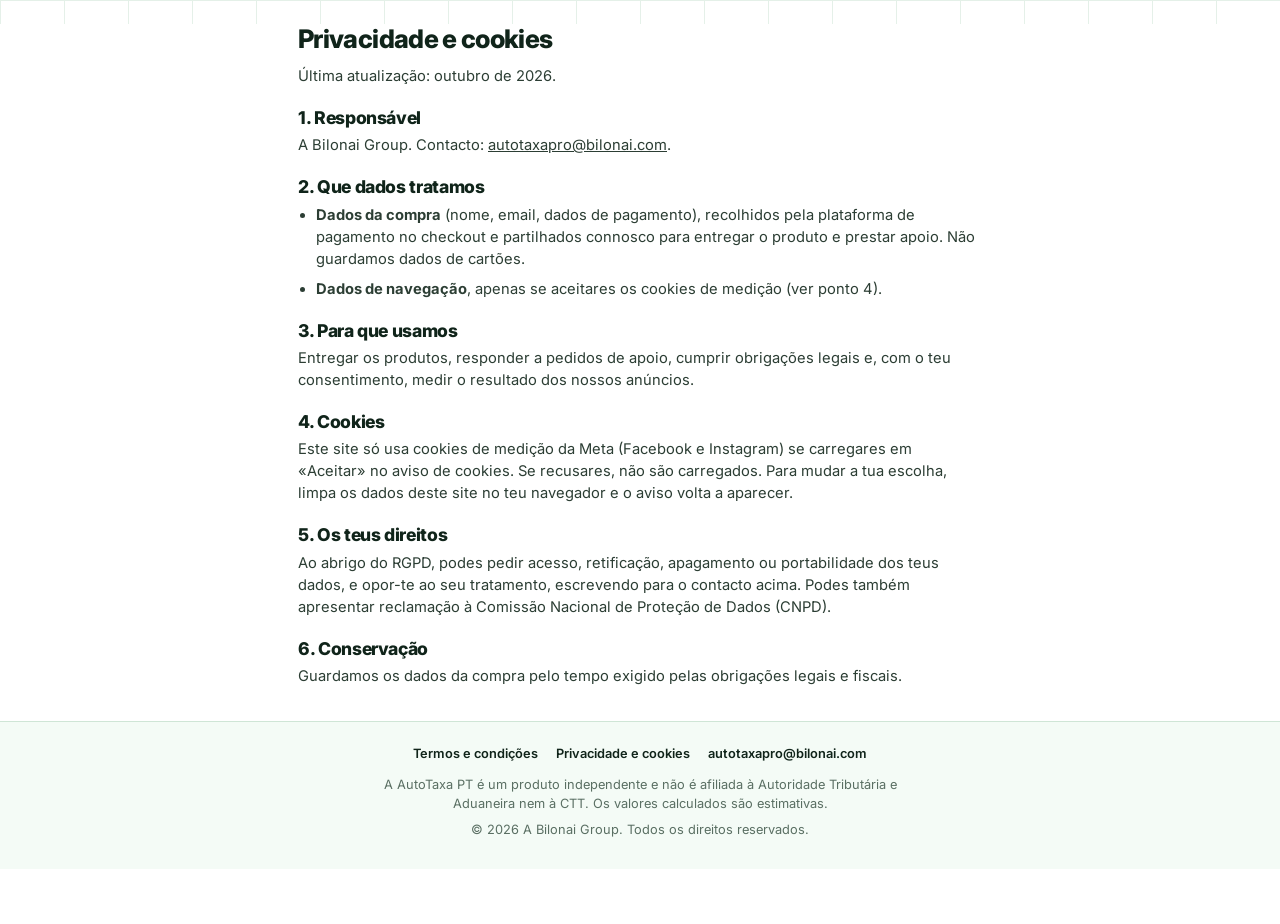
==== privacidade.html @ 0595fadc "Add files via upload" ====
<!doctype html>
<html lang="pt-PT">
<head>
<meta charset="utf-8">
<meta name="viewport" content="width=device-width,initial-scale=1,viewport-fit=cover">
<title>AutoTaxa PT · Privacidade e cookies</title>
<meta name="description" content="Privacidade e cookies">
<meta name="theme-color" content="#107c41">
<meta name="robots" content="noindex">
<link rel="icon" type="image/png" href="favicon.png">
<link rel="preconnect" href="https://fonts.googleapis.com">
<link rel="preconnect" href="https://fonts.gstatic.com" crossorigin>
<link rel="stylesheet" href="https://fonts.googleapis.com/css2?family=Inter:wght@400;500;600;700;800&family=Nunito:wght@800;900&display=swap">
<link rel="stylesheet" href="pro.css">
</head>
<body>
<main class="wrap legal-page">
<h1>Privacidade e cookies</h1>
<p>Última atualização: outubro de 2026.</p>
<h2>1. Responsável</h2>
<p><span data-cfg="vendedor">A Bilonai Group</span>. Contacto: <a data-cfg="email" href="#">por definir</a>.</p>
<h2>2. Que dados tratamos</h2>
<ul>
<li><b>Dados da compra</b> (nome, email, dados de pagamento), recolhidos pela plataforma de pagamento no checkout e partilhados connosco para entregar o produto e prestar apoio. Não guardamos dados de cartões.</li>
<li><b>Dados de navegação</b>, apenas se aceitares os cookies de medição (ver ponto 4).</li>
</ul>
<h2>3. Para que usamos</h2>
<p>Entregar os produtos, responder a pedidos de apoio, cumprir obrigações legais e, com o teu consentimento, medir o resultado dos nossos anúncios.</p>
<h2>4. Cookies</h2>
<p>Este site só usa cookies de medição da Meta (Facebook e Instagram) se carregares em «Aceitar» no aviso de cookies. Se recusares, não são carregados. Para mudar a tua escolha, limpa os dados deste site no teu navegador e o aviso volta a aparecer.</p>
<h2>5. Os teus direitos</h2>
<p>Ao abrigo do RGPD, podes pedir acesso, retificação, apagamento ou portabilidade dos teus dados, e opor-te ao seu tratamento, escrevendo para o contacto acima. Podes também apresentar reclamação à Comissão Nacional de Proteção de Dados (CNPD).</p>
<h2>6. Conservação</h2>
<p>Guardamos os dados da compra pelo tempo exigido pelas obrigações legais e fiscais.</p>
</main>
<footer class="site-footer"><div class="wrap">
  <nav><a href="termos.html">Termos e condições</a><a href="privacidade.html">Privacidade e cookies</a><a data-cfg-row data-cfg="email" href="#">Suporte</a></nav>
  <p>A AutoTaxa PT é um produto independente e não é afiliada à Autoridade Tributária e Aduaneira nem à CTT. Os valores calculados são estimativas.</p>
  <p>© <span id="year">2026</span> <span data-cfg="vendedor">A Bilonai Group</span>. Todos os direitos reservados.</p>
</div></footer>
<script src="config.js"></script>
<script src="site.js"></script>
</body>
</html>
---- pro.css ----
/* AutoTaxa Pro · tema branco e verde (estilo folha de cálculo) */
:root{--g:#107c41;--g2:#21a366;--g3:#0b5a2e;--mint:#eaf6ee;--mint2:#f4fbf6;--line:#cfe5d6;--ink:#10241a;--mut:#5a6f63;--red:#b3151f;--navy:#14213d;--cta1:#27ae6b;--cta2:#107c41;--warn:#d93636}
*{box-sizing:border-box;margin:0;padding:0}
html{-webkit-text-size-adjust:100%;background:#fff;color-scheme:light}
body{font-family:'Inter',system-ui,-apple-system,Segoe UI,Roboto,sans-serif;background:#fff;color:var(--ink);line-height:1.5;min-height:100vh}
body::before{content:'';position:absolute;inset:0 0 auto 0;height:560px;z-index:-1;pointer-events:none;background-image:linear-gradient(#e4f0e8 1px,transparent 1px),linear-gradient(90deg,#e4f0e8 1px,transparent 1px);background-size:64px 26px;-webkit-mask-image:linear-gradient(#000 0,transparent 100%);mask-image:linear-gradient(#000 0,transparent 100%)}
img{max-width:100%;height:auto;display:block}
a{color:inherit}
[hidden]{display:none!important}
.px{font-family:'Nunito','Inter',sans-serif;font-weight:900;font-variant-numeric:tabular-nums;letter-spacing:-.01em}
.wrap{width:100%;max-width:560px;margin:0 auto;padding:0 18px}
section{padding:34px 0 6px}
h1{font-size:clamp(1.6rem,6.6vw,2.4rem);line-height:1.14;font-weight:800;letter-spacing:-.025em;text-align:center;color:var(--ink)}
h1 mark{background:none;color:var(--g)}
h1 .soft{color:var(--mut);font-weight:600}
h2{font-size:clamp(1.3rem,5.2vw,1.75rem);line-height:1.2;font-weight:800;text-align:center;letter-spacing:-.02em;margin-bottom:6px}
h2 span{color:var(--g)}
.lead{color:var(--mut);text-align:center;font-size:.95rem;margin:0 auto 16px;max-width:460px}

/* colunas decorativas estilo folha */
.colstrip{display:flex;justify-content:space-between;background:var(--mint);border-bottom:1px solid var(--line);padding:3px 12px;font-size:.62rem;font-weight:600;color:#7a9686;letter-spacing:.08em}

/* barra de prova */
.live-bar{position:fixed;top:0;left:0;right:0;z-index:60;background:var(--g);color:#fff;text-align:center;font-weight:700;padding:9px 12px;font-size:.84rem;animation:barIn .5s ease}
body.bar-on{padding-top:38px}
@keyframes barIn{from{transform:translateY(-100%)}to{transform:none}}

/* hero */
.hero{padding:20px 0 8px;text-align:center}
.eyebrow{display:inline-block;font-size:.7rem;font-weight:700;letter-spacing:.05em;text-transform:uppercase;color:var(--g3);background:var(--mint);border:1px solid var(--line);padding:5px 11px;border-radius:999px;margin-bottom:12px}
.sub{margin:12px auto 16px;color:var(--mut);font-size:clamp(.95rem,3.8vw,1.06rem);max-width:470px}

/* botões */
.btn{display:block;width:100%;text-align:center;text-decoration:none;font:800 1.06rem 'Inter',sans-serif;color:#fff;background:linear-gradient(180deg,var(--cta1),var(--cta2));padding:16px 18px;border-radius:14px;border:0;box-shadow:0 10px 24px rgba(16,124,65,.32),inset 0 1px 0 rgba(255,255,255,.25);animation:pulse 2.6s ease-in-out infinite}
.btn span{display:block;font-size:.78rem;font-weight:600;opacity:.9;margin-top:1px}
.btn:active{transform:scale(.98)}
.btn.ghost{background:#fff;color:var(--g3);border:2px solid var(--g);box-shadow:none;animation:none}
@keyframes pulse{0%,100%{box-shadow:0 10px 24px rgba(16,124,65,.32),0 0 0 0 rgba(33,163,102,.35)}50%{box-shadow:0 10px 24px rgba(16,124,65,.32),0 0 0 10px rgba(33,163,102,0)}}
.trust{display:flex;justify-content:center;flex-wrap:wrap;gap:6px 14px;margin:12px 0 0;font-size:.76rem;color:var(--mut)}
.trust i{font-style:normal;color:var(--g);font-weight:800;margin-right:4px}

/* janela de folha de cálculo (prints) */
.win{margin:18px auto 0;border:1px solid var(--line);border-radius:12px;overflow:hidden;background:#fff;box-shadow:0 18px 40px rgba(16,124,65,.16),0 2px 0 rgba(16,124,65,.06)}
.win-bar{display:flex;align-items:center;gap:7px;background:linear-gradient(180deg,var(--g2),var(--g));color:#fff;padding:7px 11px;font-size:.7rem;font-weight:600}
.win-bar svg{width:15px;height:15px;flex:none}
.win-bar b{margin-left:auto;font-weight:600;opacity:.85}
.win img{width:100%}
.cap{font-size:.8rem;color:var(--mut);text-align:center;margin:8px auto 0;max-width:420px}
.stats{display:grid;grid-template-columns:repeat(3,1fr);gap:8px;margin:20px 0 0}
.stats div{background:#fff;border:1px solid var(--line);border-top:3px solid var(--g);border-radius:10px;padding:10px 4px 9px;text-align:center}
.stats b{display:block;font-size:clamp(1.05rem,4.8vw,1.4rem);color:var(--g3);line-height:1.1}
.stats span{display:block;font-size:.68rem;color:var(--mut);margin-top:3px;line-height:1.25;padding:0 3px}
.example-note{font-size:.72rem;color:var(--mut);text-align:center;margin:8px 0 6px}

/* secções */
.alt{background:var(--mint2);border-top:1px solid var(--line);border-bottom:1px solid var(--line);margin-top:30px;padding:34px 0 28px}
.list{list-style:none;display:grid;gap:11px;margin:14px 0}
.list li{padding-left:30px;position:relative;font-size:.97rem}
.list li b{color:var(--ink)}
.list li::before{content:'✓';position:absolute;left:0;top:1px;width:20px;height:20px;border-radius:5px;background:var(--g);color:#fff;font-weight:800;font-size:.8rem;display:grid;place-items:center}
.steps{list-style:none;counter-reset:s;display:grid;gap:10px;margin:16px 0 4px}
.steps li{counter-increment:s;position:relative;background:#fff;border:1px solid var(--line);border-radius:12px;padding:12px 14px 12px 56px}
.steps li::before{content:counter(s);position:absolute;left:14px;top:12px;width:30px;height:30px;border-radius:8px;background:var(--g);color:#fff;font-weight:800;display:grid;place-items:center}
.steps b{display:block;font-weight:700}
.steps span{display:block;color:var(--mut);font-size:.9rem;margin-top:2px}
.pair{display:grid;gap:16px}
.legend-chip{display:inline-block;font-size:.72rem;font-weight:700;color:var(--g3);background:var(--mint);border:1px solid var(--line);border-radius:6px;padding:2px 8px;margin:0 0 8px}

/* testemunhos */
.carousel{display:flex;gap:12px;overflow-x:auto;scroll-snap-type:x mandatory;padding:4px 18px 14px;margin:0 -18px;-webkit-overflow-scrolling:touch;scrollbar-width:none}
.carousel::-webkit-scrollbar{display:none}
.carousel img{flex:0 0 76%;max-width:300px;scroll-snap-align:center;border-radius:14px;border:1px solid var(--line);background:#fff;box-shadow:0 8px 20px rgba(16,124,65,.1)}
.swipe{text-align:center;font-size:.78rem;color:var(--mut);margin-top:-4px}

/* copy */
.copy p{margin:10px 0}
.copy .for{background:var(--mint);border:1px solid var(--line);border-left:4px solid var(--g);border-radius:10px;padding:4px 14px}
.copy .for p{font-size:.95rem}
.callout{background:#fff8e6;border:1px solid #f0d98a;border-radius:12px;padding:12px 14px;margin:16px 0;font-size:.95rem;text-align:center}
.callout b{color:var(--red)}

/* faq */
details{background:#fff;border:1px solid var(--line);border-radius:12px;margin-bottom:9px;overflow:hidden}
summary{cursor:pointer;list-style:none;padding:14px 44px 14px 14px;font-weight:700;font-size:.95rem;position:relative}
summary::-webkit-details-marker{display:none}
summary::after{content:'+';position:absolute;right:14px;top:50%;transform:translateY(-50%);color:var(--g);font-size:1.4rem;font-weight:700}
details[open] summary::after{content:'–'}
details[open]{border-color:var(--g2)}
details p{padding:0 14px 14px;color:#33493c;font-size:.93rem}

/* etiqueta de preço (estilo prateleira) */
.pricetag{display:inline-block;background:#fff;border:1px solid #e2e7e4;border-radius:12px;padding:10px 20px 12px;box-shadow:0 8px 22px rgba(20,33,61,.12);position:relative;text-align:center;min-width:210px}
.pricetag::before{content:'';position:absolute;left:0;right:0;top:0;height:6px;background:linear-gradient(90deg,var(--g2),var(--g));border-radius:12px 12px 0 0}
.pricetag .old{display:inline-block;position:relative;color:var(--navy);font-size:1.7rem;margin-top:14px;line-height:1}
.pricetag .old::after{content:'';position:absolute;left:-4px;right:-4px;top:52%;height:3px;background:var(--red);transform:rotate(-6deg);border-radius:2px}
.pricetag .old small{font-size:.5em;font-weight:800;margin-left:3px}
.pricetag .now{display:block;color:#0b6b36;font-size:clamp(2.6rem,13vw,3.6rem);line-height:1;margin-top:6px}
.pricetag .now small{font-size:.38em;margin-left:4px}
.pricetag .note{display:block;font-family:'Inter',sans-serif;font-size:.74rem;font-weight:600;color:var(--mut);margin-top:6px}
.tagwrap{text-align:center;margin:18px 0 6px}

/* oferta */
.offer{background:#fff;border:2px solid var(--g);border-radius:18px;padding:22px 16px 16px;text-align:center;box-shadow:0 20px 44px rgba(16,124,65,.18);position:relative}
.offer .ribbon{position:absolute;top:-13px;left:50%;transform:translateX(-50%);background:var(--g);color:#fff;font-size:.72rem;font-weight:800;letter-spacing:.06em;text-transform:uppercase;padding:5px 14px;border-radius:999px;white-space:nowrap}
.offer ul{list-style:none;text-align:left;display:grid;gap:8px;margin:16px 0 16px;font-size:.93rem}
.offer li{padding-left:28px;position:relative}
.offer li::before{content:'✓';position:absolute;left:0;top:1px;width:19px;height:19px;border-radius:5px;background:var(--g);color:#fff;font-weight:800;font-size:.75rem;display:grid;place-items:center}
.guarantee{display:flex;gap:12px;align-items:center;text-align:left;background:var(--mint);border:1px solid var(--line);border-radius:12px;padding:12px;margin-top:14px;font-size:.85rem;color:#2d4a39}
.guarantee svg{width:44px;height:44px;flex:none}
.guarantee p{margin:0}

/* sticky + footer */
.sticky{position:fixed;left:0;right:0;bottom:0;z-index:50;padding:10px 14px calc(10px + env(safe-area-inset-bottom));background:rgba(255,255,255,.97);border-top:2px solid var(--g);box-shadow:0 -8px 24px rgba(16,124,65,.14);transform:translateY(110%);transition:transform .35s ease}
.sticky.show{transform:none}
.sticky .btn{max-width:520px;margin:0 auto;padding:12px 14px;font-size:1rem;animation:none}
.sticky .btn span{font-size:.72rem}
.site-footer{border-top:1px solid var(--line);margin-top:34px;padding:22px 0 24px;text-align:center;color:var(--mut);font-size:.8rem;background:var(--mint2)}
.site-footer nav{display:flex;justify-content:center;gap:18px;margin-bottom:12px;flex-wrap:wrap}
.site-footer nav a{color:var(--ink);text-decoration:none;font-weight:600}
.site-footer p{max-width:520px;margin:6px auto}
body.has-sticky .site-footer{padding-bottom:96px}

/* downsell / mini */
.ds-banner{background:var(--warn);color:#fff;text-align:center;font-weight:800;padding:10px 14px;font-size:.88rem;letter-spacing:.02em}
.ds-banner.off{background:#64748b}
.ds{padding:20px 0 8px;text-align:center}
.ds h1{margin:14px 0 8px}
.ds .sub{margin-top:8px}
.timer{margin:16px auto 6px;max-width:330px;background:#fff;border:1px solid var(--line);border-radius:16px;padding:12px 16px 14px;box-shadow:0 10px 24px rgba(16,124,65,.12)}
.timer-lbl{display:block;font-size:.72rem;letter-spacing:.07em;text-transform:uppercase;color:var(--mut);font-weight:700}
.timer b{display:block;font-size:3rem;line-height:1.1;color:var(--g3);font-variant-numeric:tabular-nums}
.timer-bar{height:6px;border-radius:99px;background:#e1efe6;overflow:hidden;margin-top:6px}
.timer-bar i{display:block;height:100%;width:100%;background:var(--g2);border-radius:99px;transition:width .3s linear}
body.urgent .timer{border-color:var(--warn)}
body.urgent .timer b{color:var(--warn)}
body.urgent .timer-bar i{background:var(--warn)}
.seal{width:150px;height:150px;margin:6px auto 0;display:block;filter:drop-shadow(0 10px 18px rgba(16,124,65,.3))}
.safe{list-style:none;display:grid;gap:9px;margin:18px auto 4px;max-width:420px;text-align:left}
.safe li{position:relative;padding-left:30px;font-size:.92rem;color:#2d4a39}
.safe li::before{content:'✓';position:absolute;left:0;top:0;width:20px;height:20px;border-radius:5px;background:var(--g);color:#fff;font-weight:800;font-size:.8rem;display:grid;place-items:center}
.safe b{color:var(--ink)}
.nothanks{display:block;text-align:center;margin:18px 0 8px;font-size:.82rem;color:var(--mut)}
.btn.ghost+.btn.ghost,.btn+.btn.ghost{margin-top:12px}
.mini-note{font-size:.82rem;color:var(--mut);margin:10px 0 0}
.box.upgrade{margin-top:26px;text-align:left;background:#fff;border:2px solid var(--g);border-radius:16px;padding:18px;box-shadow:0 14px 34px rgba(16,124,65,.14)}
.box.upgrade .tag{display:block;text-align:center;font-size:.72rem;letter-spacing:.06em;text-transform:uppercase;color:var(--g);font-weight:800;margin-bottom:6px}
.box.upgrade h2{font-size:1.25rem}
@media(min-width:700px){.wrap{max-width:720px}.pair{grid-template-columns:1fr 1fr;align-items:start}}

/* termos / privacidade */
.legal{padding:22px 0 8px}
.legal h1{text-align:left;font-size:1.6rem;margin:10px 0 4px}
.legal h2{text-align:left;font-size:1.1rem;margin:20px 0 6px;color:var(--g3)}
.legal p,.legal li{font-size:.95rem;color:#2d4a39;margin:0 0 8px}
.legal ul{margin:0 0 10px 20px}
.legal .back{display:inline-block;text-decoration:none;font-weight:700;color:var(--g);font-size:.9rem}
.legal .upd{color:var(--mut);font-size:.82rem;margin-bottom:10px}

/* ===== AutoTaxa PT ===== */
.pv{display:grid;grid-template-columns:1fr 1fr;gap:10px;margin:14px 0}
.pv img{border-radius:10px;border:1px solid var(--line);box-shadow:0 8px 20px rgba(16,36,26,.10);-webkit-user-drag:none;user-select:none;pointer-events:none}
.pv.one{grid-template-columns:1fr}
.up-top{background:#fff6d6;border-bottom:1px solid #f1df9a;color:#5c4700;text-align:center;font-weight:700;font-size:.86rem;padding:9px 12px}
.ok-top{background:var(--g);color:#fff;text-align:center;font-weight:700;font-size:.86rem;padding:9px 12px}
.cookie{position:fixed;left:12px;right:12px;bottom:12px;z-index:80;max-width:560px;margin:0 auto;background:#10241a;color:#e6f2ea;border-radius:14px;padding:14px 16px;font-size:.84rem;box-shadow:0 14px 34px rgba(0,0,0,.3)}
.cookie p{margin:0 0 10px}
.cookie a{color:#9be2b9}
.cookie div{display:flex;gap:8px}
.cookie button{flex:1;border:0;border-radius:10px;padding:10px;font:700 .86rem Inter,sans-serif;cursor:pointer}
.cookie .y{background:#27ae6b;color:#fff}
.cookie .n{background:#2b3d33;color:#e6f2ea}
.legal-page h1{text-align:left;font-size:1.6rem;margin:24px 0 12px}
.legal-page h2{text-align:left;font-size:1.1rem;margin:20px 0 6px}
.legal-page p,.legal-page li{font-size:.92rem;color:#2c3e34;margin-bottom:8px}
.legal-page ul{padding-left:18px}

.pack{display:block;width:min(300px,72%);height:auto;margin:18px auto 0;filter:drop-shadow(0 18px 18px rgba(16,36,26,.28));-webkit-user-drag:none;pointer-events:none}
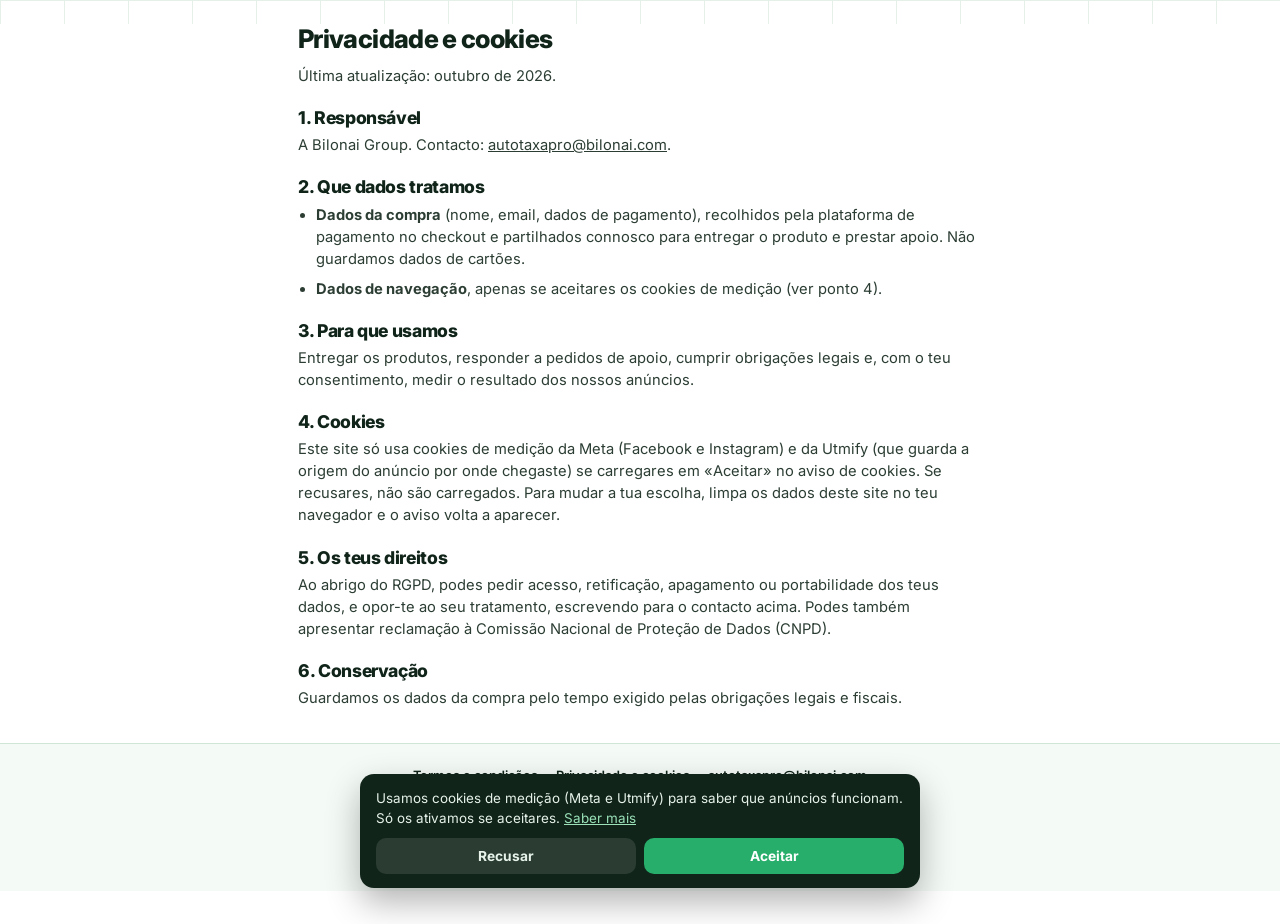
==== commit 4bde382d: "Add files via upload" ====
--- a/privacidade.html
+++ b/privacidade.html
@@ -27,7 +27,7 @@
 <h2>3. Para que usamos</h2>
 <p>Entregar os produtos, responder a pedidos de apoio, cumprir obrigações legais e, com o teu consentimento, medir o resultado dos nossos anúncios.</p>
 <h2>4. Cookies</h2>
-<p>Este site só usa cookies de medição da Meta (Facebook e Instagram) se carregares em «Aceitar» no aviso de cookies. Se recusares, não são carregados. Para mudar a tua escolha, limpa os dados deste site no teu navegador e o aviso volta a aparecer.</p>
+<p>Este site só usa cookies de medição da Meta (Facebook e Instagram) e da Utmify (que guarda a origem do anúncio por onde chegaste) se carregares em «Aceitar» no aviso de cookies. Se recusares, não são carregados. Para mudar a tua escolha, limpa os dados deste site no teu navegador e o aviso volta a aparecer.</p>
 <h2>5. Os teus direitos</h2>
 <p>Ao abrigo do RGPD, podes pedir acesso, retificação, apagamento ou portabilidade dos teus dados, e opor-te ao seu tratamento, escrevendo para o contacto acima. Podes também apresentar reclamação à Comissão Nacional de Proteção de Dados (CNPD).</p>
 <h2>6. Conservação</h2>
